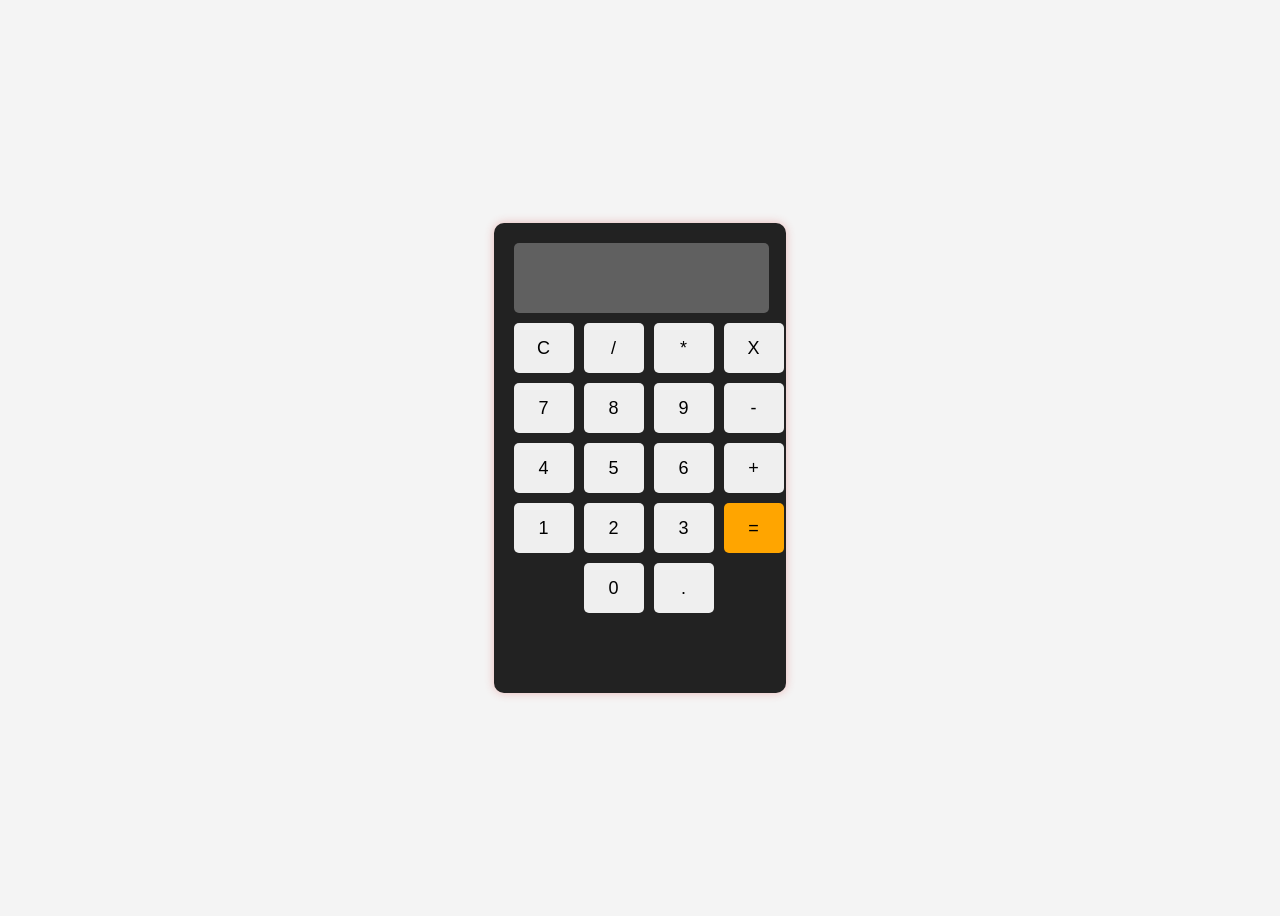
==== CodeAlpha_Calculator/index.html @ 93bcb3cd "Create Calculator" ====
<!DOCTYPE html>
<html lang="en">
<head>
    <meta charset="UTF-8">
    <title>Basic Calculator</title>
    <link rel="stylesheet" href="style.css">
    <script src="script.js"></script>
</head>
<body>

<div class="calculator">

    <input type="text" id="display" disabled>

    <div class="buttons">
    <button onclick="clearDisplay()">C</button>
    <button onclick="appendValue('/')">/</button>
    <button onclick="appendValue('*')">*</button>
    <button onclick="deleteLast()">X</button>

    <button onclick="appendValue('7')">7</button>
    <button onclick="appendValue('8')">8</button>
    <button onclick="appendValue('9')">9</button>
    <button onclick="appendValue('-')">-</button>

    <button onclick="appendValue('4')">4</button>
    <button onclick="appendValue('5')">5</button>
    <button onclick="appendValue('6')">6</button>
    <button onclick="appendValue('+')">+</button>

    <button onclick="appendValue('1')">1</button>
    <button onclick="appendValue('2')">2</button>
    <button onclick="appendValue('3')">3</button>
    <button class="equal" onclick="calculate()">=</button>

    <button style="visibility:hidden"></button>
<button onclick="appendValue('0')">0</button>
<button onclick="appendValue('.')">.</button>
<button style="visibility:hidden"></button>
</div>
</div>



</body>
</html>
---- CodeAlpha_Calculator/style.css ----
body{
    display:flex;
    justify-content:center;
    align-items:center;
    height:100vh;
    background:#f4f4f4;
    font-family:Arial;
}

.calculator{
     width:20%;
    background:#222;
    padding:20px;
    border-radius:10px;
    box-shadow:0 0 10px rgba(216, 49, 49, 0.3);
}

#display{
    width:93%;
    height:50px;
    font-size:22px;
    margin-bottom:10px;
    text-align:right;
    padding:10px;
    border:none;
    border-radius:5px;
     color: white;
    
}

.buttons{
    display:grid;
    grid-template-columns:repeat(4,60px);
    gap:10px;
}

button{
    
    height:50px;
    font-size:18px;
    border:none;
    border-radius:5px;
    cursor:pointer;
}

button:hover{
    background:white;
}

.equal{
    grid-row:span 2;
    background:orange;
    
}
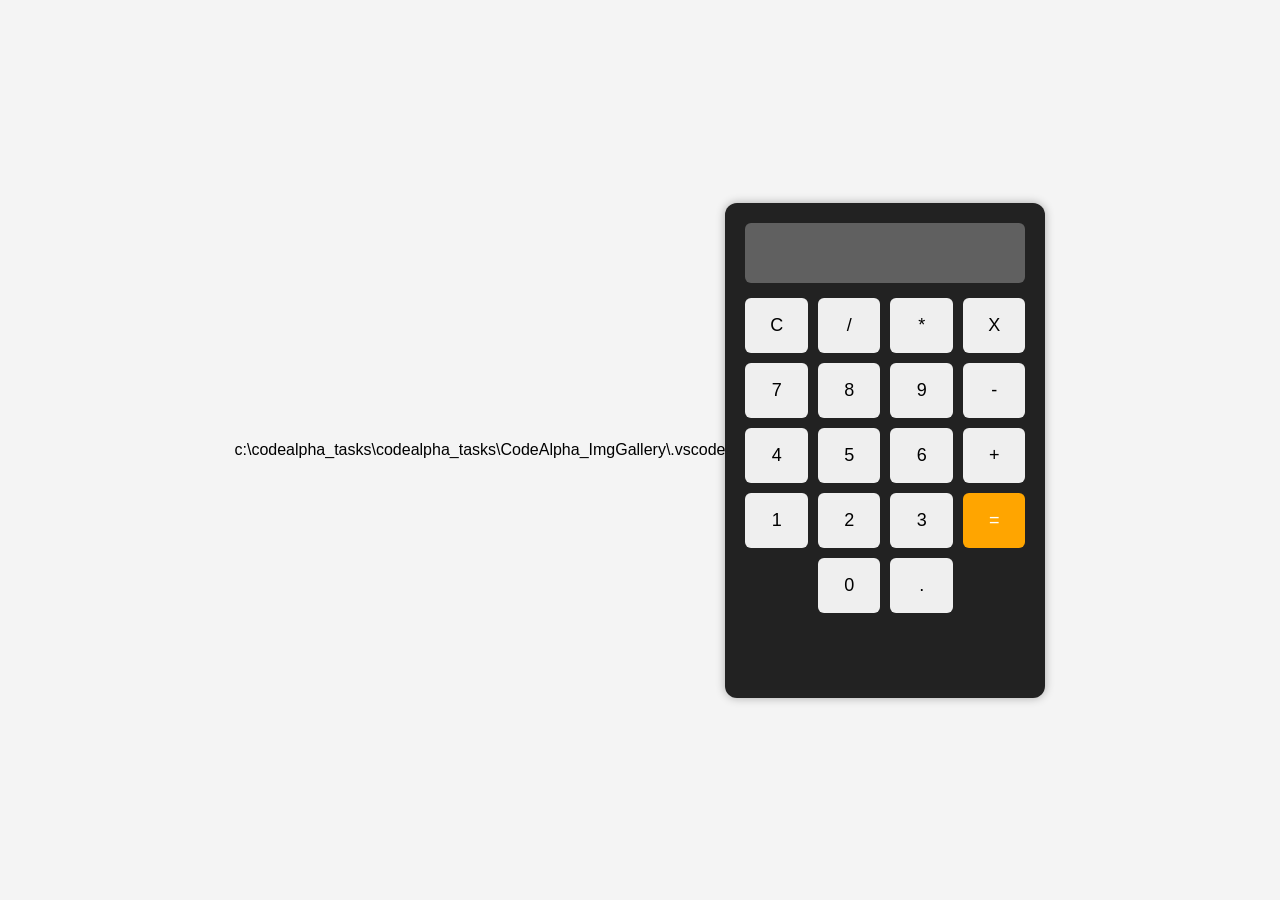
==== commit c8e2d2f5: "Create Calculator" ====
--- a/CodeAlpha_Calculator/index.html
+++ b/CodeAlpha_Calculator/index.html
@@ -7,7 +7,7 @@
     <script src="script.js"></script>
 </head>
 <body>
-
+c:\codealpha_tasks\codealpha_tasks\CodeAlpha_ImgGallery\.vscode
 <div class="calculator">
 
     <input type="text" id="display" disabled>
--- a/CodeAlpha_Calculator/style.css
+++ b/CodeAlpha_Calculator/style.css
@@ -1,54 +1,77 @@
+*{
+    margin:0;
+    padding:0;
+    box-sizing:border-box;
+}
+
 body{
     display:flex;
     justify-content:center;
     align-items:center;
     height:100vh;
     background:#f4f4f4;
-    font-family:Arial;
+    font-family:Arial, sans-serif;
 }
 
 .calculator{
-     width:20%;
     background:#222;
     padding:20px;
-    border-radius:10px;
-    box-shadow:0 0 10px rgba(216, 49, 49, 0.3);
+    border-radius:12px;
+    width:320px;
+    max-width:90%;
+    box-shadow:0 0 10px rgba(0,0,0,0.3);
 }
 
 #display{
-    width:93%;
-    height:50px;
-    font-size:22px;
-    margin-bottom:10px;
+    width:100%;
+    height:60px;
+    font-size:24px;
     text-align:right;
     padding:10px;
     border:none;
-    border-radius:5px;
-     color: white;
-    
+    border-radius:6px;
+    margin-bottom:15px;
 }
 
 .buttons{
     display:grid;
-    grid-template-columns:repeat(4,60px);
+    grid-template-columns:repeat(4,1fr);
     gap:10px;
 }
 
 button{
-    
-    height:50px;
+    height:55px;
     font-size:18px;
     border:none;
-    border-radius:5px;
+    border-radius:6px;
     cursor:pointer;
 }
 
 button:hover{
-    background:white;
+    background:#ddd;
 }
 
 .equal{
     grid-row:span 2;
     background:orange;
-    
+    color:white;
+}
+
+@media(max-width:500px){
+
+.calculator{
+    width:95%;
+    padding:15px;
+}
+
+button{
+    height:50px;
+    font-size:16px;
+}
+
+#display{
+    height:55px;
+    font-size:20px;
+}
+
 }
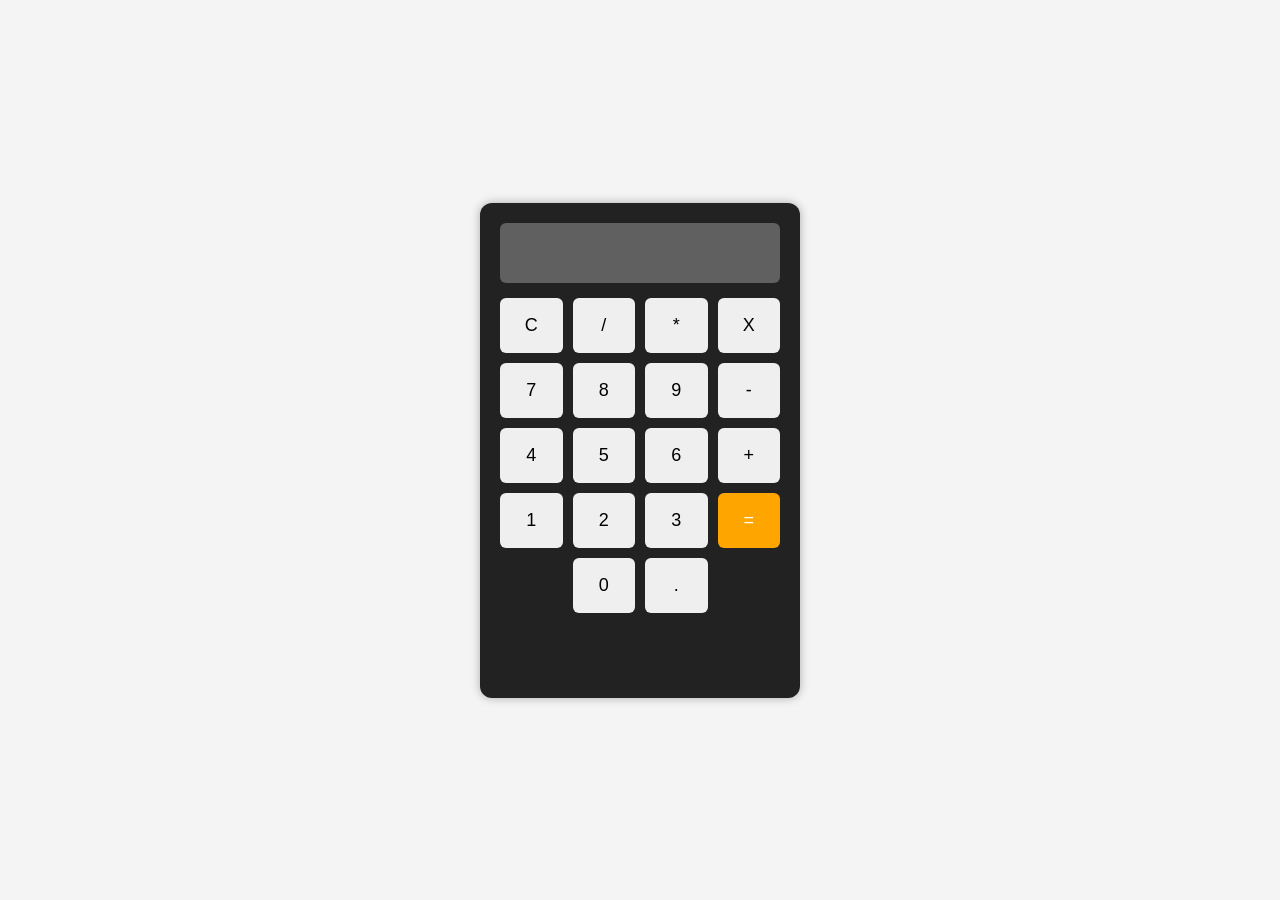
==== commit b06fb05a: "Create Calculator" ====
--- a/CodeAlpha_Calculator/index.html
+++ b/CodeAlpha_Calculator/index.html
@@ -7,7 +7,7 @@
     <script src="script.js"></script>
 </head>
 <body>
-c:\codealpha_tasks\codealpha_tasks\CodeAlpha_ImgGallery\.vscode
+
 <div class="calculator">
 
     <input type="text" id="display" disabled>
